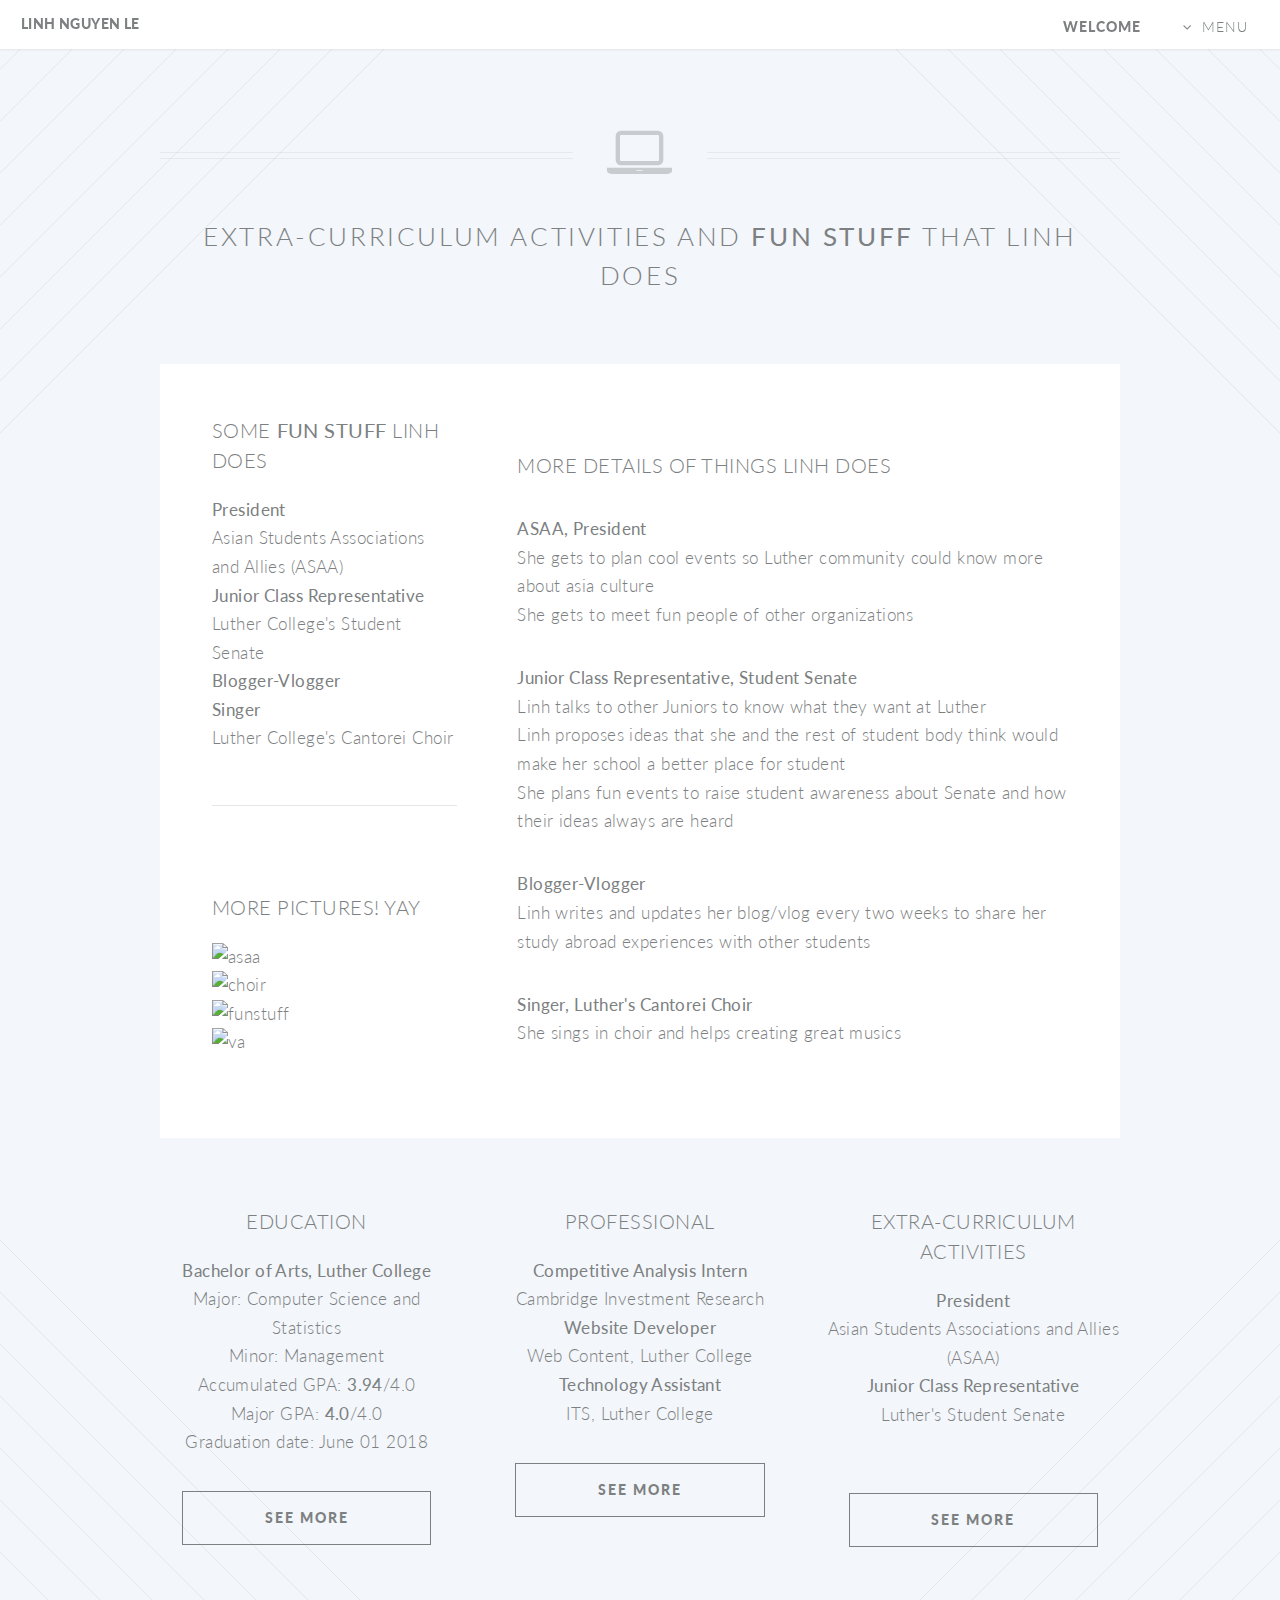
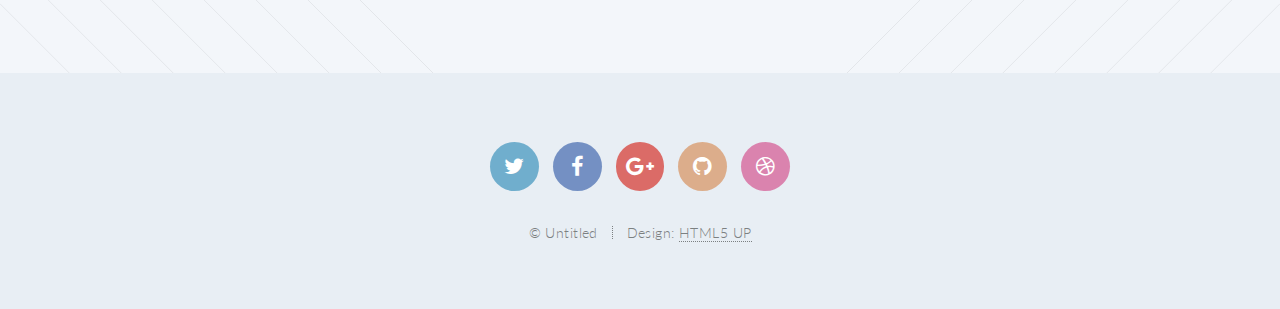
==== activities.html @ 4039fc04 "small mistakes" ====
<!DOCTYPE HTML>
<!--
	Twenty by HTML5 UP
	html5up.net | @n33co
	Free for personal and commercial use under the CCA 3.0 license (html5up.net/license)
-->
<html>
	<head>
		<title>Activities - Linh Nguyen Le</title>
		<meta charset="utf-8" />
		<meta name="viewport" content="width=device-width, initial-scale=1" />
		<!--[if lte IE 8]><script src="assets/js/ie/html5shiv.js"></script><![endif]-->
		<link rel="stylesheet" href="assets/css/main.css" />
		<link rel="stylesheet" href="assets/css/activities.css">
		<!--[if lte IE 8]><link rel="stylesheet" href="assets/css/ie8.css" /><![endif]-->
		<!--[if lte IE 9]><link rel="stylesheet" href="assets/css/ie9.css" /><![endif]-->
	</head>
	<body class="left-sidebar">
		<div id="page-wrapper">

			<!-- Header -->
				<header id="header">
					<h1 id="logo"><a href="index.html">Linh Nguyen Le</a></h1>
					<nav id="nav">
						<ul>
							<li class="current"><a href="index.html">Welcome</a></li>
							<li class="submenu">
							<a href="#">Menu</a>
							<ul>
								<li><a href="index.html">Home</a></li>
								<li><a href="education.html">Education</a></li>
								<li><a href="working.html">Professional</a></li>
								<li><a href="activities.html">Activities</a></li>
								<li><a href="contact.html">Contact</a></li>
							</ul>
							</li>
							<!-- <li><a href="#" class="button special">Sign Up</a></li> -->
						</ul>
					</nav>
				</header>

			<!-- Main -->
				<article id="main">

					<header class="special container">
						<span class="icon fa-laptop"></span>
						<h2>Extra-curriculum Activities and <strong>Fun Stuff</strong> that Linh does</h2>
					</header>

					<!-- One -->
						<section class="wrapper style4 container">

							<div class="row 150%">
								<div class="4u 12u(narrower)">

									<!-- Sidebar -->
										<div class="sidebar">
											<section>
												<header>
													<h3>Some <strong>Fun Stuff</strong> Linh does</h3>
												</header>
												<p> <strong>President</strong>
												<br>Asian Students Associations and Allies (ASAA)
												<br><strong>Junior Class Representative</strong>
												<br>Luther College's Student Senate
												<!-- <br><strong>Broad Member</strong>
												<br>Student Philanthropy Council (SPC) -->
												<br><strong>Blogger-Vlogger</strong>
												<br><strong>Singer</strong>
												<br>Luther College's Cantorei Choir
												</p>
												<!-- <footer>
													<ul class="buttons">
														<li><a href="#" class="button small">Degree's uses</a></li>
													</ul>
												</footer> -->
											</section>
											
											<section>
												<a href="#" class="image featured"><img src="images/activity-me-small.jpg" alt="" /></a>
												<header>
													<h3>More pictures! Yay</h3>
												</header>
												<script src="assets/js/javascript-pic.js"></script>
												<div class="slideshow-container">
											 	<div class="mySlides fade">
											    <img src="images/asaa.png" alt="asaa"></div>


											  	<div class="mySlides fade">
											    <img src="images/choir.png" alt="choir"></div>
											    
											  	<div class="mySlides fade">
											    <img src="images/funstuff.jpeg" alt="funstuff"></div>
											 
											  	<div class="mySlides fade">
											    <img src="images/va.png" alt="va">
											    </div>
												</div>
												<script src="assets/js/javascript-pic.js"></script>
												<br>

												<div style="text-align:center">
											  		<span class="dot" onclick="currentSlide(1)"></span> 
											  		<span class="dot" onclick="currentSlide(2)"></span> 
											  		<span class="dot" onclick="currentSlide(3)"></span> 
											  		<span class="dot" onclick="currentSlide(4)"></span> 
												</div>
												<!-- <footer>
													<ul class="buttons">
														<li><a href="#" class="button small">Learn More</a></li>
													</ul>
												</footer> -->
											</section>
										</div>

								</div>
								<div class="8u 12u(narrower) important(narrower)">

									<!-- Content -->
										<div class="content">
											<section>
												<a href="#" class="image featured"><img src="images/activity-banner.jpg" alt="" /></a>
												<header>
													<h3>More details of things Linh does</h3>
												</header>
												<p>
												<ul>
													<li><strong>ASAA, President</strong></li>
														<ul class="workingex">
															<li>She gets to plan cool events so Luther community could know more about asia culture</li>
															<li>She gets to meet fun people of other organizations</li>
														</ul>
													<li><strong>Junior Class Representative, Student Senate</strong></li>	
														<ul class="workingex">
															<li>Linh talks to other Juniors to know what they want at Luther</li>
															<li>Linh proposes ideas that she and the rest of student body think would make her school a better place for student</li>
															<li>She plans fun events to raise student awareness about Senate and how their ideas always are heard</li>
														</ul>
													<li><strong>Blogger-Vlogger</strong></li>
														<ul class="workingex">
															<li>Linh writes and updates her blog/vlog every two weeks to share her study abroad experiences with other students</li>
														</ul>
													<li><strong>Singer, Luther's Cantorei Choir</strong></li>
													<ul class="workingex">
														<li>She sings in choir and helps creating great musics</li>
													</ul>
												</ul>
												</p>
											</section>
										</div>

								</div>
							</div>
						</section>

					<!-- Two -->
						<section class="wrapper style1 container special">
							<div class="row">
								<div class="4u 12u(narrower)">

									<section>
										<header>
											<h3><a href="education.html">Education</a></h3>
										</header>
										<p><strong>Bachelor of Arts, Luther College</strong>
										<br>Major: Computer Science and Statistics 
										<br>Minor: Management
										<br>Accumulated GPA: <strong>3.94</strong>/4.0
										<br> Major GPA: <strong>4.0</strong>/4.0
										<br>Graduation date: June 01 2018
										</p>
										<ul class="buttons">
											<li><a href="education.html" class="button">See More</a></li>
										</ul>
									</section>

								</div>
								<div class="4u 12u(narrower)">

									<section>
										<header>
											<h3>Professional</h3>
										</header>
										<p><strong>Competitive Analysis Intern </strong>
										<br><em>Cambridge Investment Research</em>
										<br><strong>Website Developer</strong>
										<br>Web Content, Luther College
										<br><strong>Technology Assistant</strong>
										<br> ITS, Luther College
										<!-- <br><strong>Student Assistant</strong>
										<br>Mathematics Department, Luther College -->
										<ul class="buttons">
											<li><a href="working.html" class="button">See More</a></li>
										</ul>
										</p>
									</section>

								</div>
								<div class="4u 12u(narrower)">

									<section>
										<header>
											<h3>Extra-curriculum Activities</h3>
										</header>
										<p>
										<strong>President</strong>
										<br>Asian Students Associations and Allies (ASAA)
										<br><strong>Junior Class Representative</strong> 
										<br>Luther's Student Senate 
										<br><br>
										<!-- <br><strong>Board Member</strong>
										<br>Student Philanthrophy Council 
										<br> <strong>Member</strong>
										<br> Cantorei Choir </p> -->
										<ul class="buttons">
											<li><a href="activities.html" class="button">See More</a></li>
										</ul>
									</section>

								</div>
							</div>
						</section>

				</article>

			<!-- Footer -->
				<footer id="footer">

					<ul class="icons">
						<li><a href="#" class="icon circle fa-twitter"><span class="label">Twitter</span></a></li>
						<li><a href="#" class="icon circle fa-facebook"><span class="label">Facebook</span></a></li>
						<li><a href="#" class="icon circle fa-google-plus"><span class="label">Google+</span></a></li>
						<li><a href="#" class="icon circle fa-github"><span class="label">Github</span></a></li>
						<li><a href="#" class="icon circle fa-dribbble"><span class="label">Dribbble</span></a></li>
					</ul>

					<ul class="copyright">
						<li>&copy; Untitled</li><li>Design: <a href="http://html5up.net">HTML5 UP</a></li>
					</ul>

				</footer>

		</div>

		<!-- Scripts -->
			<script src="assets/js/jquery.min.js"></script>
			<script src="assets/js/jquery.dropotron.min.js"></script>
			<script src="assets/js/jquery.scrolly.min.js"></script>
			<script src="assets/js/jquery.scrollgress.min.js"></script>
			<script src="assets/js/skel.min.js"></script>
			<script src="assets/js/util.js"></script>
			<!--[if lte IE 8]><script src="assets/js/ie/respond.min.js"></script><![endif]-->
			<script src="assets/js/main.js"></script>

	</body>
</html>
---- assets/css/main.css ----
@import url("font-awesome.min.css");
@import url("http://fonts.googleapis.com/css?family=Lato:300,400,900");

/*
	Twenty by HTML5 UP
	html5up.net | @n33co
	Free for personal and commercial use under the CCA 3.0 license (html5up.net/license)
*/

/* Reset */

	html, body, div, span, applet, object, iframe, h1, h2, h3, h4, h5, h6, p, blockquote, pre, a, abbr, acronym, address, big, cite, code, del, dfn, em, img, ins, kbd, q, s, samp, small, strike, strong, sub, sup, tt, var, b, u, i, center, dl, dt, dd, ol, ul, li, fieldset, form, label, legend, table, caption, tbody, tfoot, thead, tr, th, td, article, aside, canvas, details, embed, figure, figcaption, footer, header, hgroup, menu, nav, output, ruby, section, summary, time, mark, audio, video {
		margin: 0;
		padding: 0;
		border: 0;
		font-size: 100%;
		font: inherit;
		vertical-align: baseline;
	}

	article, aside, details, figcaption, figure, footer, header, hgroup, menu, nav, section {
		display: block;
	}

	body {
		line-height: 1;
	}

	ol, ul {
		list-style: none;
	}

	blockquote, q {
		quotes: none;
	}

	blockquote:before, blockquote:after, q:before, q:after {
		content: '';
		content: none;
	}

	table {
		border-collapse: collapse;
		border-spacing: 0;
	}

	body {
		-webkit-text-size-adjust: none;
	}

/* Box Model */

	*, *:before, *:after {
		-moz-box-sizing: border-box;
		-webkit-box-sizing: border-box;
		box-sizing: border-box;
	}

/* Containers */

	.container {
		margin-left: auto;
		margin-right: auto;
	}

	.container.\31 25\25 {
		width: 100%;
		max-width: 1750px;
		min-width: 1400px;
	}

	.container.\37 5\25 {
		width: 1050px;
	}

	.container.\35 0\25 {
		width: 700px;
	}

	.container.\32 5\25 {
		width: 350px;
	}

	.container {
		width: 1400px;
	}

	@media screen and (max-width: 1680px) {

		.container.\31 25\25 {
			width: 100%;
			max-width: 1500px;
			min-width: 1200px;
		}

		.container.\37 5\25 {
			width: 900px;
		}

		.container.\35 0\25 {
			width: 600px;
		}

		.container.\32 5\25 {
			width: 300px;
		}

		.container {
			width: 1200px;
		}

	}

	@media screen and (max-width: 1280px) {

		.container.\31 25\25 {
			width: 100%;
			max-width: 1200px;
			min-width: 960px;
		}

		.container.\37 5\25 {
			width: 720px;
		}

		.container.\35 0\25 {
			width: 480px;
		}

		.container.\32 5\25 {
			width: 240px;
		}

		.container {
			width: 960px;
		}

	}

	@media screen and (max-width: 980px) {

		.container.\31 25\25 {
			width: 100%;
			max-width: 118.75%;
			min-width: 95%;
		}

		.container.\37 5\25 {
			width: 71.25%;
		}

		.container.\35 0\25 {
			width: 47.5%;
		}

		.container.\32 5\25 {
			width: 23.75%;
		}

		.container {
			width: 95%;
		}

	}

	@media screen and (max-width: 840px) {

		.container.\31 25\25 {
			width: 100%;
			max-width: 118.75%;
			min-width: 95%;
		}

		.container.\37 5\25 {
			width: 71.25%;
		}

		.container.\35 0\25 {
			width: 47.5%;
		}

		.container.\32 5\25 {
			width: 23.75%;
		}

		.container {
			width: 95% !important;
		}

	}

	@media screen and (max-width: 736px) {

		.container.\31 25\25 {
			width: 100%;
			max-width: 125%;
			min-width: 100%;
		}

		.container.\37 5\25 {
			width: 75%;
		}

		.container.\35 0\25 {
			width: 50%;
		}

		.container.\32 5\25 {
			width: 25%;
		}

		.container {
			width: 100% !important;
		}

	}

/* Grid */

	.row {
		border-bottom: solid 1px transparent;
		-moz-box-sizing: border-box;
		-webkit-box-sizing: border-box;
		box-sizing: border-box;
	}

	.row > * {
		float: left;
		-moz-box-sizing: border-box;
		-webkit-box-sizing: border-box;
		box-sizing: border-box;
	}

	.row:after, .row:before {
		content: '';
		display: block;
		clear: both;
		height: 0;
	}

	.row.uniform > * > :first-child {
		margin-top: 0;
	}

	.row.uniform > * > :last-child {
		margin-bottom: 0;
	}

	.row.\30 \25 > * {
		padding: 0px 0 0 0px;
	}

	.row.\30 \25 {
		margin: 0px 0 -1px 0px;
	}

	.row.uniform.\30 \25 > * {
		padding: 0px 0 0 0px;
	}

	.row.uniform.\30 \25 {
		margin: 0px 0 -1px 0px;
	}

	.row > * {
		padding: 50px 0 0 50px;
	}

	.row {
		margin: -50px 0 -1px -50px;
	}

	.row.uniform > * {
		padding: 50px 0 0 50px;
	}

	.row.uniform {
		margin: -50px 0 -1px -50px;
	}

	.row.\32 00\25 > * {
		padding: 100px 0 0 100px;
	}

	.row.\32 00\25 {
		margin: -100px 0 -1px -100px;
	}

	.row.uniform.\32 00\25 > * {
		padding: 100px 0 0 100px;
	}

	.row.uniform.\32 00\25 {
		margin: -100px 0 -1px -100px;
	}

	.row.\31 50\25 > * {
		padding: 75px 0 0 75px;
	}

	.row.\31 50\25 {
		margin: -75px 0 -1px -75px;
	}

	.row.uniform.\31 50\25 > * {
		padding: 75px 0 0 75px;
	}

	.row.uniform.\31 50\25 {
		margin: -75px 0 -1px -75px;
	}

	.row.\35 0\25 > * {
		padding: 25px 0 0 25px;
	}

	.row.\35 0\25 {
		margin: -25px 0 -1px -25px;
	}

	.row.uniform.\35 0\25 > * {
		padding: 25px 0 0 25px;
	}

	.row.uniform.\35 0\25 {
		margin: -25px 0 -1px -25px;
	}

	.row.\32 5\25 > * {
		padding: 12.5px 0 0 12.5px;
	}

	.row.\32 5\25 {
		margin: -12.5px 0 -1px -12.5px;
	}

	.row.uniform.\32 5\25 > * {
		padding: 12.5px 0 0 12.5px;
	}

	.row.uniform.\32 5\25 {
		margin: -12.5px 0 -1px -12.5px;
	}

	.\31 2u, .\31 2u\24 {
		width: 100%;
		clear: none;
		margin-left: 0;
	}

	.\31 1u, .\31 1u\24 {
		width: 91.6666666667%;
		clear: none;
		margin-left: 0;
	}

	.\31 0u, .\31 0u\24 {
		width: 83.3333333333%;
		clear: none;
		margin-left: 0;
	}

	.\39 u, .\39 u\24 {
		width: 75%;
		clear: none;
		margin-left: 0;
	}

	.\38 u, .\38 u\24 {
		width: 66.6666666667%;
		clear: none;
		margin-left: 0;
	}

	.\37 u, .\37 u\24 {
		width: 58.3333333333%;
		clear: none;
		margin-left: 0;
	}

	.\36 u, .\36 u\24 {
		width: 50%;
		clear: none;
		margin-left: 0;
	}

	.\35 u, .\35 u\24 {
		width: 41.6666666667%;
		clear: none;
		margin-left: 0;
	}

	.\34 u, .\34 u\24 {
		width: 33.3333333333%;
		clear: none;
		margin-left: 0;
	}

	.\33 u, .\33 u\24 {
		width: 25%;
		clear: none;
		margin-left: 0;
	}

	.\32 u, .\32 u\24 {
		width: 16.6666666667%;
		clear: none;
		margin-left: 0;
	}

	.\31 u, .\31 u\24 {
		width: 8.3333333333%;
		clear: none;
		margin-left: 0;
	}

	.\31 2u\24 + *,
	.\31 1u\24 + *,
	.\31 0u\24 + *,
	.\39 u\24 + *,
	.\38 u\24 + *,
	.\37 u\24 + *,
	.\36 u\24 + *,
	.\35 u\24 + *,
	.\34 u\24 + *,
	.\33 u\24 + *,
	.\32 u\24 + *,
	.\31 u\24 + * {
		clear: left;
	}

	.\-11u {
		margin-left: 91.66667%;
	}

	.\-10u {
		margin-left: 83.33333%;
	}

	.\-9u {
		margin-left: 75%;
	}

	.\-8u {
		margin-left: 66.66667%;
	}

	.\-7u {
		margin-left: 58.33333%;
	}

	.\-6u {
		margin-left: 50%;
	}

	.\-5u {
		margin-left: 41.66667%;
	}

	.\-4u {
		margin-left: 33.33333%;
	}

	.\-3u {
		margin-left: 25%;
	}

	.\-2u {
		margin-left: 16.66667%;
	}

	.\-1u {
		margin-left: 8.33333%;
	}

	@media screen and (max-width: 1680px) {

		.row > * {
			padding: 40px 0 0 40px;
		}

		.row {
			margin: -40px 0 -1px -40px;
		}

		.row.uniform > * {
			padding: 40px 0 0 40px;
		}

		.row.uniform {
			margin: -40px 0 -1px -40px;
		}

		.row.\32 00\25 > * {
			padding: 80px 0 0 80px;
		}

		.row.\32 00\25 {
			margin: -80px 0 -1px -80px;
		}

		.row.uniform.\32 00\25 > * {
			padding: 80px 0 0 80px;
		}

		.row.uniform.\32 00\25 {
			margin: -80px 0 -1px -80px;
		}

		.row.\31 50\25 > * {
			padding: 60px 0 0 60px;
		}

		.row.\31 50\25 {
			margin: -60px 0 -1px -60px;
		}

		.row.uniform.\31 50\25 > * {
			padding: 60px 0 0 60px;
		}

		.row.uniform.\31 50\25 {
			margin: -60px 0 -1px -60px;
		}

		.row.\35 0\25 > * {
			padding: 20px 0 0 20px;
		}

		.row.\35 0\25 {
			margin: -20px 0 -1px -20px;
		}

		.row.uniform.\35 0\25 > * {
			padding: 20px 0 0 20px;
		}

		.row.uniform.\35 0\25 {
			margin: -20px 0 -1px -20px;
		}

		.row.\32 5\25 > * {
			padding: 10px 0 0 10px;
		}

		.row.\32 5\25 {
			margin: -10px 0 -1px -10px;
		}

		.row.uniform.\32 5\25 > * {
			padding: 10px 0 0 10px;
		}

		.row.uniform.\32 5\25 {
			margin: -10px 0 -1px -10px;
		}

		.\31 2u\28wide\29, .\31 2u\24\28wide\29 {
			width: 100%;
			clear: none;
			margin-left: 0;
		}

		.\31 1u\28wide\29, .\31 1u\24\28wide\29 {
			width: 91.6666666667%;
			clear: none;
			margin-left: 0;
		}

		.\31 0u\28wide\29, .\31 0u\24\28wide\29 {
			width: 83.3333333333%;
			clear: none;
			margin-left: 0;
		}

		.\39 u\28wide\29, .\39 u\24\28wide\29 {
			width: 75%;
			clear: none;
			margin-left: 0;
		}

		.\38 u\28wide\29, .\38 u\24\28wide\29 {
			width: 66.6666666667%;
			clear: none;
			margin-left: 0;
		}

		.\37 u\28wide\29, .\37 u\24\28wide\29 {
			width: 58.3333333333%;
			clear: none;
			margin-left: 0;
		}

		.\36 u\28wide\29, .\36 u\24\28wide\29 {
			width: 50%;
			clear: none;
			margin-left: 0;
		}

		.\35 u\28wide\29, .\35 u\24\28wide\29 {
			width: 41.6666666667%;
			clear: none;
			margin-left: 0;
		}

		.\34 u\28wide\29, .\34 u\24\28wide\29 {
			width: 33.3333333333%;
			clear: none;
			margin-left: 0;
		}

		.\33 u\28wide\29, .\33 u\24\28wide\29 {
			width: 25%;
			clear: none;
			margin-left: 0;
		}

		.\32 u\28wide\29, .\32 u\24\28wide\29 {
			width: 16.6666666667%;
			clear: none;
			margin-left: 0;
		}

		.\31 u\28wide\29, .\31 u\24\28wide\29 {
			width: 8.3333333333%;
			clear: none;
			margin-left: 0;
		}

		.\31 2u\24\28wide\29 + *,
		.\31 1u\24\28wide\29 + *,
		.\31 0u\24\28wide\29 + *,
		.\39 u\24\28wide\29 + *,
		.\38 u\24\28wide\29 + *,
		.\37 u\24\28wide\29 + *,
		.\36 u\24\28wide\29 + *,
		.\35 u\24\28wide\29 + *,
		.\34 u\24\28wide\29 + *,
		.\33 u\24\28wide\29 + *,
		.\32 u\24\28wide\29 + *,
		.\31 u\24\28wide\29 + * {
			clear: left;
		}

		.\-11u\28wide\29 {
			margin-left: 91.66667%;
		}

		.\-10u\28wide\29 {
			margin-left: 83.33333%;
		}

		.\-9u\28wide\29 {
			margin-left: 75%;
		}

		.\-8u\28wide\29 {
			margin-left: 66.66667%;
		}

		.\-7u\28wide\29 {
			margin-left: 58.33333%;
		}

		.\-6u\28wide\29 {
			margin-left: 50%;
		}

		.\-5u\28wide\29 {
			margin-left: 41.66667%;
		}

		.\-4u\28wide\29 {
			margin-left: 33.33333%;
		}

		.\-3u\28wide\29 {
			margin-left: 25%;
		}

		.\-2u\28wide\29 {
			margin-left: 16.66667%;
		}

		.\-1u\28wide\29 {
			margin-left: 8.33333%;
		}

	}

	@media screen and (max-width: 1280px) {

		.row > * {
			padding: 40px 0 0 40px;
		}

		.row {
			margin: -40px 0 -1px -40px;
		}

		.row.uniform > * {
			padding: 40px 0 0 40px;
		}

		.row.uniform {
			margin: -40px 0 -1px -40px;
		}

		.row.\32 00\25 > * {
			padding: 80px 0 0 80px;
		}

		.row.\32 00\25 {
			margin: -80px 0 -1px -80px;
		}

		.row.uniform.\32 00\25 > * {
			padding: 80px 0 0 80px;
		}

		.row.uniform.\32 00\25 {
			margin: -80px 0 -1px -80px;
		}

		.row.\31 50\25 > * {
			padding: 60px 0 0 60px;
		}

		.row.\31 50\25 {
			margin: -60px 0 -1px -60px;
		}

		.row.uniform.\31 50\25 > * {
			padding: 60px 0 0 60px;
		}

		.row.uniform.\31 50\25 {
			margin: -60px 0 -1px -60px;
		}

		.row.\35 0\25 > * {
			padding: 20px 0 0 20px;
		}

		.row.\35 0\25 {
			margin: -20px 0 -1px -20px;
		}

		.row.uniform.\35 0\25 > * {
			padding: 20px 0 0 20px;
		}

		.row.uniform.\35 0\25 {
			margin: -20px 0 -1px -20px;
		}

		.row.\32 5\25 > * {
			padding: 10px 0 0 10px;
		}

		.row.\32 5\25 {
			margin: -10px 0 -1px -10px;
		}

		.row.uniform.\32 5\25 > * {
			padding: 10px 0 0 10px;
		}

		.row.uniform.\32 5\25 {
			margin: -10px 0 -1px -10px;
		}

		.\31 2u\28normal\29, .\31 2u\24\28normal\29 {
			width: 100%;
			clear: none;
			margin-left: 0;
		}

		.\31 1u\28normal\29, .\31 1u\24\28normal\29 {
			width: 91.6666666667%;
			clear: none;
			margin-left: 0;
		}

		.\31 0u\28normal\29, .\31 0u\24\28normal\29 {
			width: 83.3333333333%;
			clear: none;
			margin-left: 0;
		}

		.\39 u\28normal\29, .\39 u\24\28normal\29 {
			width: 75%;
			clear: none;
			margin-left: 0;
		}

		.\38 u\28normal\29, .\38 u\24\28normal\29 {
			width: 66.6666666667%;
			clear: none;
			margin-left: 0;
		}

		.\37 u\28normal\29, .\37 u\24\28normal\29 {
			width: 58.3333333333%;
			clear: none;
			margin-left: 0;
		}

		.\36 u\28normal\29, .\36 u\24\28normal\29 {
			width: 50%;
			clear: none;
			margin-left: 0;
		}

		.\35 u\28normal\29, .\35 u\24\28normal\29 {
			width: 41.6666666667%;
			clear: none;
			margin-left: 0;
		}

		.\34 u\28normal\29, .\34 u\24\28normal\29 {
			width: 33.3333333333%;
			clear: none;
			margin-left: 0;
		}

		.\33 u\28normal\29, .\33 u\24\28normal\29 {
			width: 25%;
			clear: none;
			margin-left: 0;
		}

		.\32 u\28normal\29, .\32 u\24\28normal\29 {
			width: 16.6666666667%;
			clear: none;
			margin-left: 0;
		}

		.\31 u\28normal\29, .\31 u\24\28normal\29 {
			width: 8.3333333333%;
			clear: none;
			margin-left: 0;
		}

		.\31 2u\24\28normal\29 + *,
		.\31 1u\24\28normal\29 + *,
		.\31 0u\24\28normal\29 + *,
		.\39 u\24\28normal\29 + *,
		.\38 u\24\28normal\29 + *,
		.\37 u\24\28normal\29 + *,
		.\36 u\24\28normal\29 + *,
		.\35 u\24\28normal\29 + *,
		.\34 u\24\28normal\29 + *,
		.\33 u\24\28normal\29 + *,
		.\32 u\24\28normal\29 + *,
		.\31 u\24\28normal\29 + * {
			clear: left;
		}

		.\-11u\28normal\29 {
			margin-left: 91.66667%;
		}

		.\-10u\28normal\29 {
			margin-left: 83.33333%;
		}

		.\-9u\28normal\29 {
			margin-left: 75%;
		}

		.\-8u\28normal\29 {
			margin-left: 66.66667%;
		}

		.\-7u\28normal\29 {
			margin-left: 58.33333%;
		}

		.\-6u\28normal\29 {
			margin-left: 50%;
		}

		.\-5u\28normal\29 {
			margin-left: 41.66667%;
		}

		.\-4u\28normal\29 {
			margin-left: 33.33333%;
		}

		.\-3u\28normal\29 {
			margin-left: 25%;
		}

		.\-2u\28normal\29 {
			margin-left: 16.66667%;
		}

		.\-1u\28normal\29 {
			margin-left: 8.33333%;
		}

	}

	@media screen and (max-width: 980px) {

		.row > * {
			padding: 30px 0 0 30px;
		}

		.row {
			margin: -30px 0 -1px -30px;
		}

		.row.uniform > * {
			padding: 30px 0 0 30px;
		}

		.row.uniform {
			margin: -30px 0 -1px -30px;
		}

		.row.\32 00\25 > * {
			padding: 60px 0 0 60px;
		}

		.row.\32 00\25 {
			margin: -60px 0 -1px -60px;
		}

		.row.uniform.\32 00\25 > * {
			padding: 60px 0 0 60px;
		}

		.row.uniform.\32 00\25 {
			margin: -60px 0 -1px -60px;
		}

		.row.\31 50\25 > * {
			padding: 45px 0 0 45px;
		}

		.row.\31 50\25 {
			margin: -45px 0 -1px -45px;
		}

		.row.uniform.\31 50\25 > * {
			padding: 45px 0 0 45px;
		}

		.row.uniform.\31 50\25 {
			margin: -45px 0 -1px -45px;
		}

		.row.\35 0\25 > * {
			padding: 15px 0 0 15px;
		}

		.row.\35 0\25 {
			margin: -15px 0 -1px -15px;
		}

		.row.uniform.\35 0\25 > * {
			padding: 15px 0 0 15px;
		}

		.row.uniform.\35 0\25 {
			margin: -15px 0 -1px -15px;
		}

		.row.\32 5\25 > * {
			padding: 7.5px 0 0 7.5px;
		}

		.row.\32 5\25 {
			margin: -7.5px 0 -1px -7.5px;
		}

		.row.uniform.\32 5\25 > * {
			padding: 7.5px 0 0 7.5px;
		}

		.row.uniform.\32 5\25 {
			margin: -7.5px 0 -1px -7.5px;
		}

		.\31 2u\28narrow\29, .\31 2u\24\28narrow\29 {
			width: 100%;
			clear: none;
			margin-left: 0;
		}

		.\31 1u\28narrow\29, .\31 1u\24\28narrow\29 {
			width: 91.6666666667%;
			clear: none;
			margin-left: 0;
		}

		.\31 0u\28narrow\29, .\31 0u\24\28narrow\29 {
			width: 83.3333333333%;
			clear: none;
			margin-left: 0;
		}

		.\39 u\28narrow\29, .\39 u\24\28narrow\29 {
			width: 75%;
			clear: none;
			margin-left: 0;
		}

		.\38 u\28narrow\29, .\38 u\24\28narrow\29 {
			width: 66.6666666667%;
			clear: none;
			margin-left: 0;
		}

		.\37 u\28narrow\29, .\37 u\24\28narrow\29 {
			width: 58.3333333333%;
			clear: none;
			margin-left: 0;
		}

		.\36 u\28narrow\29, .\36 u\24\28narrow\29 {
			width: 50%;
			clear: none;
			margin-left: 0;
		}

		.\35 u\28narrow\29, .\35 u\24\28narrow\29 {
			width: 41.6666666667%;
			clear: none;
			margin-left: 0;
		}

		.\34 u\28narrow\29, .\34 u\24\28narrow\29 {
			width: 33.3333333333%;
			clear: none;
			margin-left: 0;
		}

		.\33 u\28narrow\29, .\33 u\24\28narrow\29 {
			width: 25%;
			clear: none;
			margin-left: 0;
		}

		.\32 u\28narrow\29, .\32 u\24\28narrow\29 {
			width: 16.6666666667%;
			clear: none;
			margin-left: 0;
		}

		.\31 u\28narrow\29, .\31 u\24\28narrow\29 {
			width: 8.3333333333%;
			clear: none;
			margin-left: 0;
		}

		.\31 2u\24\28narrow\29 + *,
		.\31 1u\24\28narrow\29 + *,
		.\31 0u\24\28narrow\29 + *,
		.\39 u\24\28narrow\29 + *,
		.\38 u\24\28narrow\29 + *,
		.\37 u\24\28narrow\29 + *,
		.\36 u\24\28narrow\29 + *,
		.\35 u\24\28narrow\29 + *,
		.\34 u\24\28narrow\29 + *,
		.\33 u\24\28narrow\29 + *,
		.\32 u\24\28narrow\29 + *,
		.\31 u\24\28narrow\29 + * {
			clear: left;
		}

		.\-11u\28narrow\29 {
			margin-left: 91.66667%;
		}

		.\-10u\28narrow\29 {
			margin-left: 83.33333%;
		}

		.\-9u\28narrow\29 {
			margin-left: 75%;
		}

		.\-8u\28narrow\29 {
			margin-left: 66.66667%;
		}

		.\-7u\28narrow\29 {
			margin-left: 58.33333%;
		}

		.\-6u\28narrow\29 {
			margin-left: 50%;
		}

		.\-5u\28narrow\29 {
			margin-left: 41.66667%;
		}

		.\-4u\28narrow\29 {
			margin-left: 33.33333%;
		}

		.\-3u\28narrow\29 {
			margin-left: 25%;
		}

		.\-2u\28narrow\29 {
			margin-left: 16.66667%;
		}

		.\-1u\28narrow\29 {
			margin-left: 8.33333%;
		}

	}

	@media screen and (max-width: 840px) {

		.row > * {
			padding: 30px 0 0 30px;
		}

		.row {
			margin: -30px 0 -1px -30px;
		}

		.row.uniform > * {
			padding: 30px 0 0 30px;
		}

		.row.uniform {
			margin: -30px 0 -1px -30px;
		}

		.row.\32 00\25 > * {
			padding: 60px 0 0 60px;
		}

		.row.\32 00\25 {
			margin: -60px 0 -1px -60px;
		}

		.row.uniform.\32 00\25 > * {
			padding: 60px 0 0 60px;
		}

		.row.uniform.\32 00\25 {
			margin: -60px 0 -1px -60px;
		}

		.row.\31 50\25 > * {
			padding: 45px 0 0 45px;
		}

		.row.\31 50\25 {
			margin: -45px 0 -1px -45px;
		}

		.row.uniform.\31 50\25 > * {
			padding: 45px 0 0 45px;
		}

		.row.uniform.\31 50\25 {
			margin: -45px 0 -1px -45px;
		}

		.row.\35 0\25 > * {
			padding: 15px 0 0 15px;
		}

		.row.\35 0\25 {
			margin: -15px 0 -1px -15px;
		}

		.row.uniform.\35 0\25 > * {
			padding: 15px 0 0 15px;
		}

		.row.uniform.\35 0\25 {
			margin: -15px 0 -1px -15px;
		}

		.row.\32 5\25 > * {
			padding: 7.5px 0 0 7.5px;
		}

		.row.\32 5\25 {
			margin: -7.5px 0 -1px -7.5px;
		}

		.row.uniform.\32 5\25 > * {
			padding: 7.5px 0 0 7.5px;
		}

		.row.uniform.\32 5\25 {
			margin: -7.5px 0 -1px -7.5px;
		}

		.\31 2u\28narrower\29, .\31 2u\24\28narrower\29 {
			width: 100%;
			clear: none;
			margin-left: 0;
		}

		.\31 1u\28narrower\29, .\31 1u\24\28narrower\29 {
			width: 91.6666666667%;
			clear: none;
			margin-left: 0;
		}

		.\31 0u\28narrower\29, .\31 0u\24\28narrower\29 {
			width: 83.3333333333%;
			clear: none;
			margin-left: 0;
		}

		.\39 u\28narrower\29, .\39 u\24\28narrower\29 {
			width: 75%;
			clear: none;
			margin-left: 0;
		}

		.\38 u\28narrower\29, .\38 u\24\28narrower\29 {
			width: 66.6666666667%;
			clear: none;
			margin-left: 0;
		}

		.\37 u\28narrower\29, .\37 u\24\28narrower\29 {
			width: 58.3333333333%;
			clear: none;
			margin-left: 0;
		}

		.\36 u\28narrower\29, .\36 u\24\28narrower\29 {
			width: 50%;
			clear: none;
			margin-left: 0;
		}

		.\35 u\28narrower\29, .\35 u\24\28narrower\29 {
			width: 41.6666666667%;
			clear: none;
			margin-left: 0;
		}

		.\34 u\28narrower\29, .\34 u\24\28narrower\29 {
			width: 33.3333333333%;
			clear: none;
			margin-left: 0;
		}

		.\33 u\28narrower\29, .\33 u\24\28narrower\29 {
			width: 25%;
			clear: none;
			margin-left: 0;
		}

		.\32 u\28narrower\29, .\32 u\24\28narrower\29 {
			width: 16.6666666667%;
			clear: none;
			margin-left: 0;
		}

		.\31 u\28narrower\29, .\31 u\24\28narrower\29 {
			width: 8.3333333333%;
			clear: none;
			margin-left: 0;
		}

		.\31 2u\24\28narrower\29 + *,
		.\31 1u\24\28narrower\29 + *,
		.\31 0u\24\28narrower\29 + *,
		.\39 u\24\28narrower\29 + *,
		.\38 u\24\28narrower\29 + *,
		.\37 u\24\28narrower\29 + *,
		.\36 u\24\28narrower\29 + *,
		.\35 u\24\28narrower\29 + *,
		.\34 u\24\28narrower\29 + *,
		.\33 u\24\28narrower\29 + *,
		.\32 u\24\28narrower\29 + *,
		.\31 u\24\28narrower\29 + * {
			clear: left;
		}

		.\-11u\28narrower\29 {
			margin-left: 91.66667%;
		}

		.\-10u\28narrower\29 {
			margin-left: 83.33333%;
		}

		.\-9u\28narrower\29 {
			margin-left: 75%;
		}

		.\-8u\28narrower\29 {
			margin-left: 66.66667%;
		}

		.\-7u\28narrower\29 {
			margin-left: 58.33333%;
		}

		.\-6u\28narrower\29 {
			margin-left: 50%;
		}

		.\-5u\28narrower\29 {
			margin-left: 41.66667%;
		}

		.\-4u\28narrower\29 {
			margin-left: 33.33333%;
		}

		.\-3u\28narrower\29 {
			margin-left: 25%;
		}

		.\-2u\28narrower\29 {
			margin-left: 16.66667%;
		}

		.\-1u\28narrower\29 {
			margin-left: 8.33333%;
		}

	}

	@media screen and (max-width: 736px) {

		.row > * {
			padding: 30px 0 0 30px;
		}

		.row {
			margin: -30px 0 -1px -30px;
		}

		.row.uniform > * {
			padding: 30px 0 0 30px;
		}

		.row.uniform {
			margin: -30px 0 -1px -30px;
		}

		.row.\32 00\25 > * {
			padding: 60px 0 0 60px;
		}

		.row.\32 00\25 {
			margin: -60px 0 -1px -60px;
		}

		.row.uniform.\32 00\25 > * {
			padding: 60px 0 0 60px;
		}

		.row.uniform.\32 00\25 {
			margin: -60px 0 -1px -60px;
		}

		.row.\31 50\25 > * {
			padding: 45px 0 0 45px;
		}

		.row.\31 50\25 {
			margin: -45px 0 -1px -45px;
		}

		.row.uniform.\31 50\25 > * {
			padding: 45px 0 0 45px;
		}

		.row.uniform.\31 50\25 {
			margin: -45px 0 -1px -45px;
		}

		.row.\35 0\25 > * {
			padding: 15px 0 0 15px;
		}

		.row.\35 0\25 {
			margin: -15px 0 -1px -15px;
		}

		.row.uniform.\35 0\25 > * {
			padding: 15px 0 0 15px;
		}

		.row.uniform.\35 0\25 {
			margin: -15px 0 -1px -15px;
		}

		.row.\32 5\25 > * {
			padding: 7.5px 0 0 7.5px;
		}

		.row.\32 5\25 {
			margin: -7.5px 0 -1px -7.5px;
		}

		.row.uniform.\32 5\25 > * {
			padding: 7.5px 0 0 7.5px;
		}

		.row.uniform.\32 5\25 {
			margin: -7.5px 0 -1px -7.5px;
		}

		.\31 2u\28mobile\29, .\31 2u\24\28mobile\29 {
			width: 100%;
			clear: none;
			margin-left: 0;
		}

		.\31 1u\28mobile\29, .\31 1u\24\28mobile\29 {
			width: 91.6666666667%;
			clear: none;
			margin-left: 0;
		}

		.\31 0u\28mobile\29, .\31 0u\24\28mobile\29 {
			width: 83.3333333333%;
			clear: none;
			margin-left: 0;
		}

		.\39 u\28mobile\29, .\39 u\24\28mobile\29 {
			width: 75%;
			clear: none;
			margin-left: 0;
		}

		.\38 u\28mobile\29, .\38 u\24\28mobile\29 {
			width: 66.6666666667%;
			clear: none;
			margin-left: 0;
		}

		.\37 u\28mobile\29, .\37 u\24\28mobile\29 {
			width: 58.3333333333%;
			clear: none;
			margin-left: 0;
		}

		.\36 u\28mobile\29, .\36 u\24\28mobile\29 {
			width: 50%;
			clear: none;
			margin-left: 0;
		}

		.\35 u\28mobile\29, .\35 u\24\28mobile\29 {
			width: 41.6666666667%;
			clear: none;
			margin-left: 0;
		}

		.\34 u\28mobile\29, .\34 u\24\28mobile\29 {
			width: 33.3333333333%;
			clear: none;
			margin-left: 0;
		}

		.\33 u\28mobile\29, .\33 u\24\28mobile\29 {
			width: 25%;
			clear: none;
			margin-left: 0;
		}

		.\32 u\28mobile\29, .\32 u\24\28mobile\29 {
			width: 16.6666666667%;
			clear: none;
			margin-left: 0;
		}

		.\31 u\28mobile\29, .\31 u\24\28mobile\29 {
			width: 8.3333333333%;
			clear: none;
			margin-left: 0;
		}

		.\31 2u\24\28mobile\29 + *,
		.\31 1u\24\28mobile\29 + *,
		.\31 0u\24\28mobile\29 + *,
		.\39 u\24\28mobile\29 + *,
		.\38 u\24\28mobile\29 + *,
		.\37 u\24\28mobile\29 + *,
		.\36 u\24\28mobile\29 + *,
		.\35 u\24\28mobile\29 + *,
		.\34 u\24\28mobile\29 + *,
		.\33 u\24\28mobile\29 + *,
		.\32 u\24\28mobile\29 + *,
		.\31 u\24\28mobile\29 + * {
			clear: left;
		}

		.\-11u\28mobile\29 {
			margin-left: 91.66667%;
		}

		.\-10u\28mobile\29 {
			margin-left: 83.33333%;
		}

		.\-9u\28mobile\29 {
			margin-left: 75%;
		}

		.\-8u\28mobile\29 {
			margin-left: 66.66667%;
		}

		.\-7u\28mobile\29 {
			margin-left: 58.33333%;
		}

		.\-6u\28mobile\29 {
			margin-left: 50%;
		}

		.\-5u\28mobile\29 {
			margin-left: 41.66667%;
		}

		.\-4u\28mobile\29 {
			margin-left: 33.33333%;
		}

		.\-3u\28mobile\29 {
			margin-left: 25%;
		}

		.\-2u\28mobile\29 {
			margin-left: 16.66667%;
		}

		.\-1u\28mobile\29 {
			margin-left: 8.33333%;
		}

	}

/* Basic */

	body {
		background: #f3f6fa;
	}

		body.is-loading *, body.is-loading *:before, body.is-loading *:after {
			-moz-animation: none !important;
			-webkit-animation: none !important;
			-ms-animation: none !important;
			animation: none !important;
			-moz-transition: none !important;
			-webkit-transition: none !important;
			-ms-transition: none !important;
			transition: none !important;
		}

	body, input, select, textarea {
		color: #7c8081;
		font-family: 'Lato', sans-serif;
		font-size: 15pt;
		font-weight: 300;
		letter-spacing: 0.025em;
		line-height: 1.75em;
	}

	a {
		-moz-transition: color 0.2s ease-in-out, border-color 0.2s ease-in-out, background-color 0.2s ease-in-out;
		-webkit-transition: color 0.2s ease-in-out, border-color 0.2s ease-in-out, background-color 0.2s ease-in-out;
		-ms-transition: color 0.2s ease-in-out, border-color 0.2s ease-in-out, background-color 0.2s ease-in-out;
		transition: color 0.2s ease-in-out, border-color 0.2s ease-in-out, background-color 0.2s ease-in-out;
		color: #3fb1a3;
		text-decoration: none;
		border-bottom: dotted 1px;
	}

		a:hover {
			border-bottom-color: transparent;
		}

	strong, b {
		font-weight: 400;
	}

	p, ul, ol, dl, table, blockquote {
		margin: 0 0 2em 0;
	}

	h1, h2, h3, h4, h5, h6 {
		color: inherit;
		font-weight: 300;
		line-height: 1.75em;
		margin-bottom: 1em;
		text-transform: uppercase;
	}

		h1 a, h2 a, h3 a, h4 a, h5 a, h6 a {
			color: inherit;
			text-decoration: none;
			border: 0;
		}

	h2 {
		font-size: 1.5em;
		letter-spacing: 0.1em;
	}

	h3 {
		font-size: 1.15em;
		letter-spacing: 0.025em;
	}

	sub {
		font-size: 0.8em;
		position: relative;
		top: 0.5em;
	}

	sup {
		font-size: 0.8em;
		position: relative;
		top: -0.5em;
	}

	hr {
		border-top: solid 1px rgba(124, 128, 129, 0.2);
		border: 0;
		margin-bottom: 1.5em;
	}

	blockquote {
		border-left: solid 0.5em rgba(124, 128, 129, 0.2);
		font-style: italic;
		padding: 1em 0 1em 2em;
	}

/* Section/Article */

	section.special, article.special {
		text-align: center;
	}

	header.major {
		padding-bottom: 2em;
	}

	header.special {
		margin-bottom: 5em;
		padding-top: 7em;
		position: relative;
		text-align: center;
	}

		header.special:before, header.special:after {
			border-bottom: solid 1.5px;
			border-top: solid 1.5px;
			content: '';
			height: 7px;
			opacity: 0.1;
			position: absolute;
			top: 1.75em;
			width: 43%;
		}

		header.special:before {
			left: 0;
		}

		header.special:after {
			right: 0;
		}

		header.special h2 {
			margin-bottom: 0;
		}

		header.special h2 + p {
			margin-bottom: 0;
			padding-top: 1.5em;
		}

		header.special .icon {
			cursor: default;
			height: 7em;
			left: 0;
			position: absolute;
			text-align: center;
			top: 1em;
			width: 100%;
		}

			header.special .icon:before {
				font-size: 3.5em;
				opacity: 0.35;
			}

	footer > :last-child {
		margin-bottom: 0;
	}

	footer.major {
		padding-top: 3em;
	}

/* Form */

	input[type="text"],
	input[type="password"],
	input[type="email"],
	textarea {
		-moz-transition: background-color 0.2s ease-in-out, border-color 0.2s ease-in-out;
		-webkit-transition: background-color 0.2s ease-in-out, border-color 0.2s ease-in-out;
		-ms-transition: background-color 0.2s ease-in-out, border-color 0.2s ease-in-out;
		transition: background-color 0.2s ease-in-out, border-color 0.2s ease-in-out;
		-moz-appearance: none;
		-webkit-appearance: none;
		-ms-appearance: none;
		appearance: none;
		background: none;
		border: solid 1px rgba(124, 128, 129, 0.2);
		color: inherit;
		display: block;
		padding: 0.75em;
		text-decoration: none;
		width: 100%;
		outline: 0;
	}

		input[type="text"]:focus,
		input[type="password"]:focus,
		input[type="email"]:focus,
		textarea:focus {
			border-color: #83d3c9;
		}

	input[type="text"],
	input[type="password"],
	input[type="email"] {
		line-height: 1em;
	}

	::-webkit-input-placeholder {
		color: inherit;
		opacity: 0.5;
		position: relative;
		top: 3px;
	}

	:-moz-placeholder {
		color: inherit;
		opacity: 0.5;
	}

	::-moz-placeholder {
		color: inherit;
		opacity: 0.5;
	}

	:-ms-input-placeholder {
		color: inherit;
		opacity: 0.5;
	}

	.formerize-placeholder {
		color: rgba(124, 128, 129, 0.5) !important;
	}

/* Image */

	.image {
		border: 0;
		position: relative;
	}

		.image:before {
			background: url("images/overlay.png");
			content: '';
			height: 100%;
			left: 0;
			position: absolute;
			top: 0;
			width: 100%;
		}

		.image.fit {
			display: block;
		}

			.image.fit img {
				display: block;
				width: 100%;
			}

		.image.featured {
			display: block;
			margin: 0 0 2em 0;
		}

			.image.featured img {
				display: block;
				width: 100%;
			}

/* Icon */

	.icon {
		text-decoration: none;
		position: relative;
	}

		.icon:before {
			-moz-osx-font-smoothing: grayscale;
			-webkit-font-smoothing: antialiased;
			font-family: FontAwesome;
			font-style: normal;
			font-weight: normal;
			text-transform: none !important;
		}

		.icon.circle {
			-moz-transition: all 0.2s ease-in-out;
			-webkit-transition: all 0.2s ease-in-out;
			-ms-transition: all 0.2s ease-in-out;
			transition: all 0.2s ease-in-out;
			border: 0;
			border-radius: 100%;
			display: inline-block;
			font-size: 1.25em;
			height: 2.25em;
			left: 0;
			line-height: 2.25em;
			text-align: center;
			text-decoration: none;
			top: 0;
			width: 2.25em;
		}

			.icon.circle:hover {
				top: -0.2em;
			}

			.icon.circle.fa-twitter {
				background: #70aecd;
				color: #fff;
			}

				.icon.circle.fa-twitter:hover {
					background: #7fb7d2;
				}

			.icon.circle.fa-facebook {
				background: #7490c3;
				color: #fff;
			}

				.icon.circle.fa-facebook:hover {
					background: #829bc9;
				}

			.icon.circle.fa-google-plus {
				background: #db6b67;
				color: #fff;
			}

				.icon.circle.fa-google-plus:hover {
					background: #df7b77;
				}

			.icon.circle.fa-github {
				background: #dcad8b;
				color: #fff;
			}

				.icon.circle.fa-github:hover {
					background: #e1b89b;
				}

			.icon.circle.fa-dribbble {
				background: #da83ae;
				color: #fff;
			}

				.icon.circle.fa-dribbble:hover {
					background: #df93b8;
				}

		.icon.featured {
			cursor: default;
			display: block;
			margin: 0 0 1.5em 0;
			opacity: 0.35;
			text-align: center;
		}

			.icon.featured:before {
				font-size: 5em;
				line-height: 1em;
			}

		.icon > .label {
			display: none;
		}

/* List */

	ol.default {
		list-style: decimal;
		padding-left: 1.25em;
	}

		ol.default li {
			padding-left: 0.25em;
		}

	ul.default {
		list-style: disc;
		padding-left: 1em;
	}

		ul.default li {
			padding-left: 0.5em;
		}

	ul.icons {
		cursor: default;
	}

		ul.icons li {
			display: inline-block;
			line-height: 1em;
			padding-left: 0.5em;
		}

			ul.icons li:first-child {
				padding-left: 0;
			}

	ul.featured-icons {
		cursor: default;
		margin: -0.75em 0 0 0;
		opacity: 0.35;
		overflow: hidden;
		position: relative;
	}

		ul.featured-icons li {
			display: block;
			float: left;
			text-align: center;
			width: 50%;
		}

			ul.featured-icons li .icon {
				display: inline-block;
				font-size: 6.25em;
				height: 1.25em;
				line-height: 1.25em;
				width: 1em;
			}

	ul.buttons {
		cursor: default;
	}

		ul.buttons:last-child {
			margin-bottom: 0;
		}

		ul.buttons li {
			display: inline-block;
			padding: 0 0 0 1.5em;
		}

			ul.buttons li:first-child {
				padding: 0;
			}

		ul.buttons.vertical li {
			display: block;
			padding: 1.5em 0 0 0;
		}

			ul.buttons.vertical li:first-child {
				padding: 0;
			}

/* Table */

	table {
		width: 100%;
	}

		table.default {
			width: 100%;
		}

			table.default tbody tr {
				border-bottom: solid 1px rgba(124, 128, 129, 0.2);
			}

			table.default td {
				padding: 0.5em 1em 0.5em 1em;
			}

			table.default th {
				font-weight: 400;
				padding: 0.5em 1em 0.5em 1em;
				text-align: left;
			}

			table.default thead {
				background: #7c8081;
				color: #fff;
			}

/* Button */

	input[type="button"],
	input[type="submit"],
	input[type="reset"],
	.button {
		-moz-appearance: none;
		-webkit-appearance: none;
		-ms-appearance: none;
		appearance: none;
		-moz-transition: color 0.2s ease-in-out, border-color 0.2s ease-in-out, background-color 0.2s ease-in-out;
		-webkit-transition: color 0.2s ease-in-out, border-color 0.2s ease-in-out, background-color 0.2s ease-in-out;
		-ms-transition: color 0.2s ease-in-out, border-color 0.2s ease-in-out, background-color 0.2s ease-in-out;
		transition: color 0.2s ease-in-out, border-color 0.2s ease-in-out, background-color 0.2s ease-in-out;
		background: none;
		border: solid 1px;
		color: inherit;
		cursor: pointer;
		display: inline-block;
		font-size: 0.8em;
		font-weight: 900;
		letter-spacing: 2px;
		min-width: 18em;
		padding: 0 0.75em;
		line-height: 3.75em;
		text-align: center;
		text-decoration: none;
		text-transform: uppercase;
	}

		input[type="button"]:hover,
		input[type="submit"]:hover,
		input[type="reset"]:hover,
		.button:hover {
			background: rgba(188, 202, 206, 0.15);
			border-color: inherit;
		}

		input[type="button"].special,
		input[type="submit"].special,
		input[type="reset"].special,
		.button.special {
			background: #83d3c9;
			border-color: #83d3c9;
			color: #fff !important;
		}

			input[type="button"].special:hover,
			input[type="submit"].special:hover,
			input[type="reset"].special:hover,
			.button.special:hover {
				background: #96dad1 !important;
				border-color: #96dad1 !important;
			}

		input[type="button"].fit,
		input[type="submit"].fit,
		input[type="reset"].fit,
		.button.fit {
			width: 100%;
		}

		input[type="button"].small,
		input[type="submit"].small,
		input[type="reset"].small,
		.button.small {
			font-size: 0.7em;
			min-width: 14em;
			padding: 0.5em 0;
		}

/* Wrapper */

	.wrapper {
		margin-bottom: 5em;
		padding: 5em;
	}

		.wrapper.style1 {
			padding: 0;
		}

		.wrapper.style2 {
			background-color: #83d3c9;
			background-image: url("images/light-bl.svg"), url("images/light-br.svg");
			background-position: bottom left, bottom right;
			background-repeat: no-repeat, no-repeat;
			background-size: 25em, 25em;
			color: #fff;
		}

			.wrapper.style2 .button:hover {
				background: rgba(255, 255, 255, 0.15) !important;
			}

			.wrapper.style2 .button.special {
				background: #fff;
				border-color: #fff;
				color: #83d3c9 !important;
			}

				.wrapper.style2 .button.special:hover {
					border-color: inherit !important;
					color: #fff !important;
				}

		.wrapper.style3 {
			background: #fff;
			color: inherit;
		}

		.wrapper.style4 {
			background: #fff;
			color: inherit;
			padding: 4em;
		}

/* Header */

	@-moz-keyframes reveal-header {
		0% {
			top: -5em;
		}

		100% {
			top: 0;
		}
	}

	@-webkit-keyframes reveal-header {
		0% {
			top: -5em;
		}

		100% {
			top: 0;
		}
	}

	@-ms-keyframes reveal-header {
		0% {
			top: -5em;
		}

		100% {
			top: 0;
		}
	}

	@keyframes reveal-header {
		0% {
			top: -5em;
		}

		100% {
			top: 0;
		}
	}

	#header {
		background: #fff;
		box-shadow: 0 1px 2px 0 rgba(0, 0, 0, 0.075);
		color: inherit;
		cursor: default;
		font-size: 0.8em;
		left: 0;
		padding: 1em 1.5em;
		position: fixed;
		top: 0;
		width: 100%;
		z-index: 10000;
	}

		#header h1 {
			font-weight: 900;
			margin: 0;
		}

			#header h1 span {
				font-weight: 300;
			}

		#header nav {
			letter-spacing: 0.075em;
			position: absolute;
			right: 1.5em;
			text-transform: uppercase;
			top: 0.75em;
		}

			#header nav ul li {
				display: inline-block;
				margin-left: 1.5em;
			}

				#header nav ul li > ul {
					display: none;
				}

				#header nav ul li a {
					border: solid 1px transparent;
					color: inherit;
					display: inline-block;
					line-height: 1em;
					padding: 0.6em 0.75em;
					text-decoration: none;
				}

				#header nav ul li input[type="button"],
				#header nav ul li input[type="submit"],
				#header nav ul li input[type="reset"],
				#header nav ul li .button {
					font-size: 1em;
					min-width: 0;
					width: auto;
				}

				#header nav ul li.submenu > a {
					text-decoration: none;
				}

					#header nav ul li.submenu > a:before {
						-moz-osx-font-smoothing: grayscale;
						-webkit-font-smoothing: antialiased;
						font-family: FontAwesome;
						font-style: normal;
						font-weight: normal;
						text-transform: none !important;
					}

					#header nav ul li.submenu > a:before {
						content: '\f107';
						margin-right: 0.65em;
					}

				#header nav ul li.active > a, #header nav ul li:hover > a {
					-moz-transition: all 0.2s ease-in-out;
					-webkit-transition: all 0.2s ease-in-out;
					-ms-transition: all 0.2s ease-in-out;
					transition: all 0.2s ease-in-out;
					background: rgba(188, 202, 206, 0.15);
				}

				#header nav ul li.current > a {
					font-weight: 900;
				}

		#header.reveal {
			-moz-animation: reveal-header 0.5s;
			-webkit-animation: reveal-header 0.5s;
			-ms-animation: reveal-header 0.5s;
			animation: reveal-header 0.5s;
		}

		#header.alt {
			-moz-animation: none;
			-webkit-animation: none;
			-ms-animation: none;
			animation: none;
			background: transparent;
			box-shadow: none;
			color: #fff;
			padding: 2em 2.5em;
			position: absolute;
		}

			#header.alt nav {
				right: 2.5em;
				top: 1.75em;
			}

				#header.alt nav ul li.active > a, #header.alt nav ul li:hover > a {
					border: solid 1px;
				}

/* Dropotron */

	.dropotron {
		background: #fff;
		box-shadow: 0 1px 2px 0 rgba(0, 0, 0, 0.075);
		line-height: 2.25em;
		min-width: 13em;
		padding: 1em 0;
		text-transform: uppercase;
		margin-top: calc(-1em + 1px);
	}

		.dropotron.level-0 {
			font-size: 0.7em;
			font-weight: 400;
			margin-top: 1.5em;
		}

			.dropotron.level-0:before {
				border-bottom: solid 0.5em #fff;
				border-left: solid 0.5em transparent;
				border-right: solid 0.5em transparent;
				content: '';
				left: 0.75em;
				position: absolute;
				top: -0.45em;
			}

		.dropotron > li {
			border-top: solid 1px rgba(124, 128, 129, 0.2);
		}

			.dropotron > li > a {
				-moz-transition: none;
				-webkit-transition: none;
				-ms-transition: none;
				transition: none;
				color: inherit;
				text-decoration: none;
				padding: 0 1em;
				border: 0;
			}

			.dropotron > li:hover > a {
				background: #83d3c9;
				color: #fff;
			}

			.dropotron > li:first-child {
				border-top: 0;
			}

/* Banner */

	@-moz-keyframes reveal-banner {
		0% {
			opacity: 0;
		}

		100% {
			opacity: 1;
		}
	}

	@-webkit-keyframes reveal-banner {
		0% {
			opacity: 0;
		}

		100% {
			opacity: 1;
		}
	}

	@-ms-keyframes reveal-banner {
		0% {
			opacity: 0;
		}

		100% {
			opacity: 1;
		}
	}

	@keyframes reveal-banner {
		0% {
			opacity: 0;
		}

		100% {
			opacity: 1;
		}
	}

	#banner {
		background-attachment: scroll, scroll, scroll, fixed;
		background-color: #645862;
		background-image: url("images/light-bl.svg"), url("images/light-br.svg"), url("images/overlay.png"), url("../../images/banner.jpg");
		background-position: bottom left, bottom right, top left, top center;
		background-repeat: no-repeat, no-repeat, repeat, no-repeat;
		background-size: 25em, 25em, auto, cover;
		color: #fff;
		cursor: default;
		padding: 6em 0;
		text-align: center;
	}

		#banner .inner {
			-moz-animation: reveal-banner 1s 0.25s ease-in-out;
			-webkit-animation: reveal-banner 1s 0.25s ease-in-out;
			-ms-animation: reveal-banner 1s 0.25s ease-in-out;
			animation: reveal-banner 1s 0.25s ease-in-out;
			-moz-animation-fill-mode: forwards;
			-webkit-animation-fill-mode: forwards;
			-ms-animation-fill-mode: forwards;
			animation-fill-mode: forwards;
			background: rgba(52, 27, 43, 0.5);
			color: #fff;
			display: inline-block;
			opacity: 0;
			padding: 3em;
			text-align: center;
		}

			#banner .inner header {
				display: inline-block;
				border-bottom: solid 2px;
				border-top: solid 2px;
				margin: 0 0 2em 0;
				padding: 3px 0 3px 0;
			}

				#banner .inner header h2 {
					border-bottom: solid 2px;
					border-top: solid 2px;
					font-size: 2.5em;
					font-weight: 900;
					letter-spacing: 0.2em;
					margin: 0;
					padding-left: 0.05em;
					position: relative;
					text-transform: uppercase;
				}

			#banner .inner p {
				letter-spacing: 0.1em;
				margin: 0;
				text-transform: uppercase;
			}

				#banner .inner p a {
					color: inherit;
					font-weight: 400;
					text-decoration: none;
				}

			#banner .inner footer {
				margin: 2em 0 0 0;
			}

/* Main */

	#main {
		background-image: url("images/dark-tl.svg"), url("images/dark-tr.svg"), url("images/dark-bl.svg"), url("images/dark-br.svg");
		background-position: top left, top right, bottom left, bottom right;
		background-repeat: no-repeat;
		background-size: 25em;
		padding: 7em 0;
	}

		#main > :last-child {
			margin-bottom: 0;
		}

		#main .sidebar section {
			border-top: solid 1px rgba(124, 128, 129, 0.2);
			margin: 3em 0 0 0;
			padding: 3em 0 0 0;
		}

			#main .sidebar section:first-child {
				border-top: 0;
				padding-top: 0;
				margin-top: 0;
			}

	body.index #main {
		padding-top: 5em;
	}

/* CTA */

	#cta {
		background-attachment: scroll, scroll, scroll, fixed;
		background-color: #645862;
		background-image: url("images/light-tl.svg"), url("images/light-tr.svg"), url("images/overlay.png"), url("../../images/banner.jpg");
		background-position: top left, top right, top left, bottom center;
		background-repeat: no-repeat, no-repeat, repeat, no-repeat;
		background-size: 25em, 25em, auto, cover;
		color: #fff;
		padding: 5em;
		text-align: center;
	}

		#cta header {
			margin-bottom: 2em;
		}

/* Footer */

	#footer {
		background: #E8EEF4;
		color: #7c8081;
		padding: 5em 5em 10em 5em;
		text-align: center;
	}

		#footer .copyright {
			font-size: 0.8em;
			line-height: 1em;
		}

			#footer .copyright a {
				color: inherit;
			}

			#footer .copyright li {
				display: inline-block;
				margin-left: 1em;
				padding-left: 1em;
				border-left: dotted 1px;
			}

				#footer .copyright li:first-child {
					margin: 0;
					padding: 0;
					border: 0;
				}

/* Wide */

	@media screen and (max-width: 1680px) {

		/* Basic */

			body, input, select, textarea {
				font-size: 14pt;
			}

		/* Section/Article */

			header.special {
				padding-top: 5.5em;
				margin-bottom: 4em;
			}

	}

/* Normal */

	@media screen and (max-width: 1280px) {

		/* Basic */

			body, input, select, textarea {
				font-size: 13pt;
				letter-spacing: 0.025em;
				line-height: 1.65em;
			}

			h1, h2, h3, h4, h5, h6 {
				line-height: 1.5em;
			}

		/* Section/Article */

			header.major {
				padding-bottom: 1.5em;
			}

			footer.major {
				padding-top: 2em;
			}

		/* Wrapper */

			.wrapper {
				margin-bottom: 4em;
				padding: 4em 3em;
			}

				.wrapper.style4 {
					padding: 3em;
				}

		/* Header */

			#header nav ul li {
				margin-left: 1em;
			}

		/* Banner */

			#banner {
				background-attachment: scroll;
			}

		/* CTA */

			#cta {
				padding: 4em;
				background-attachment: scroll;
			}

		/* Footer */

			#footer {
				padding: 4em;
			}

	}

/* Narrow */

	@media screen and (max-width: 980px) {

		/* Basic */

			body, input, select, textarea {
				font-size: 13pt;
				letter-spacing: 0.025em;
				line-height: 1.5em;
			}

		/* Section/Article */

			header br {
				display: none;
			}

			header.major {
				padding-bottom: 1em;
			}

			header.special {
				padding-left: 2.5em;
				padding-right: 2.5em;
			}

			footer.major {
				padding-top: 1.5em;
			}

		/* Wrapper */

			.wrapper {
				margin-bottom: 3em;
				padding: 3em 2.5em;
			}

				.wrapper.special br {
					display: none;
				}

				.wrapper.style1 {
					padding: 0 2.5em;
				}

				.wrapper.style2 {
					background-size: 15em;
				}

				.wrapper.style4 {
					padding: 2.5em;
				}

		/* Banner */

			#banner {
				background-size: 15em, 15em, auto, cover;
			}

		/* Main */

			#main {
				background-size: 15em;
			}

		/* CTA */

			#cta {
				background-size: 15em, 15em, auto, cover;
				padding: 3em;
			}

	}

/* Narrower */

	#navPanel, #navButton {
		display: none;
	}

	@media screen and (max-width: 840px) {

		/* Basic */

			html, body {
				overflow-x: hidden;
			}

			header.major {
				padding-bottom: 0.25em;
			}

			header.special {
				margin-bottom: 4em;
				padding-top: 5em;
			}

				header.special:before, header.special:after {
					width: 40%;
				}

				header.special h2 + p {
					padding-top: 1.25em;
				}

		/* Section/Article */

			section {
				margin: 1em 0 1em 0;
			}

				section:first-child {
					margin-top: 0;
				}

		/* Button */

			input[type="button"].small,
			input[type="submit"].small,
			input[type="reset"].small,
			.button.small {
				font-size: 0.8em;
				min-width: 18em;
				padding: 0.75em 0;
			}

		/* List */

			ul.featured-icons {
				margin: 0;
			}

				ul.featured-icons li {
					display: inline-block;
					float: none;
					width: auto;
				}

					ul.featured-icons li .icon {
						font-size: 4em;
						width: 1.25em;
					}

			ul.buttons li {
				display: block;
				padding: 1em 0 0 0;
			}

		/* Header */

			#header {
				display: none;
			}

		/* Banner */

			#banner {
				margin: 0;
			}

		/* Wrapper */

			.wrapper.special-alt {
				text-align: center;
			}

			.wrapper.style4 {
				padding-bottom: 3em;
			}

		/* Main */

			#main {
				padding: 5em 0;
			}

				#main .sidebar {
					border-top: solid 1px rgba(124, 128, 129, 0.1);
					padding-top: 3em;
				}

					#main .sidebar section {
						border-top: 0;
						padding-top: 0;
					}

			body.index #main {
				padding-top: 4.5em;
			}

		/* CTA */

			#cta {
				margin: 0;
			}

		/* Footer */

			#footer {
				padding: 4em 1.5em;
			}

		/* Off-Canvas Navigation */

			#page-wrapper {
				-moz-backface-visibility: hidden;
				-webkit-backface-visibility: hidden;
				-ms-backface-visibility: hidden;
				backface-visibility: hidden;
				-moz-transition: -moz-transform 0.5s ease;
				-webkit-transition: -webkit-transform 0.5s ease;
				-ms-transition: -ms-transform 0.5s ease;
				transition: transform 0.5s ease;
				padding-bottom: 1px;
			}

			#navButton {
				-moz-backface-visibility: hidden;
				-webkit-backface-visibility: hidden;
				-ms-backface-visibility: hidden;
				backface-visibility: hidden;
				-moz-transition: -moz-transform 0.5s ease;
				-webkit-transition: -webkit-transform 0.5s ease;
				-ms-transition: -ms-transform 0.5s ease;
				transition: transform 0.5s ease;
				display: block;
				height: 60px;
				left: 0;
				position: fixed;
				top: 0;
				width: 100%;
				z-index: 10001;
			}

				#navButton .toggle {
					text-decoration: none;
					height: 60px;
					left: 0;
					position: absolute;
					text-align: center;
					top: 0;
					width: 100%;
					border: 0;
					outline: 0;
				}

					#navButton .toggle:before {
						-moz-osx-font-smoothing: grayscale;
						-webkit-font-smoothing: antialiased;
						font-family: FontAwesome;
						font-style: normal;
						font-weight: normal;
						text-transform: none !important;
					}

					#navButton .toggle:before {
						color: #fff;
						content: '\f0c9';
						font-size: 1em;
						height: 40px;
						left: 10px;
						line-height: 40px;
						opacity: 0.5;
						position: absolute;
						top: 11px;
						width: 60px;
						z-index: 1;
					}

					#navButton .toggle:after {
						background: rgba(163, 169, 170, 0.75);
						border-radius: 2px;
						content: '';
						height: 40px;
						left: 10px;
						position: absolute;
						top: 10px;
						width: 60px;
					}

			#navPanel {
				-moz-backface-visibility: hidden;
				-webkit-backface-visibility: hidden;
				-ms-backface-visibility: hidden;
				backface-visibility: hidden;
				-moz-transform: translateX(-275px);
				-webkit-transform: translateX(-275px);
				-ms-transform: translateX(-275px);
				transform: translateX(-275px);
				-moz-transition: -moz-transform 0.5s ease;
				-webkit-transition: -webkit-transform 0.5s ease;
				-ms-transition: -ms-transform 0.5s ease;
				transition: transform 0.5s ease;
				display: block;
				height: 100%;
				left: 0;
				overflow-y: auto;
				position: fixed;
				top: 0;
				width: 275px;
				z-index: 10002;
				background: #1c2021;
				color: #fff;
				font-size: 0.8em;
				letter-spacing: 0.075em;
				text-transform: uppercase;
				padding: 0.25em 0.75em 1em 0.75em;
			}

				#navPanel .link {
					border: 0;
					border-top: solid 1px rgba(255, 255, 255, 0.05);
					color: inherit;
					display: block;
					height: 3em;
					line-height: 3em;
					opacity: 0.75;
					text-decoration: none;
				}

					#navPanel .link.depth-0 {
						font-weight: 900;
					}

					#navPanel .link:first-child {
						border-top: 0;
					}

				#navPanel .indent-1 {
					display: inline-block;
					width: 1em;
				}

				#navPanel .indent-2 {
					display: inline-block;
					width: 2em;
				}

				#navPanel .indent-3 {
					display: inline-block;
					width: 3em;
				}

				#navPanel .indent-4 {
					display: inline-block;
					width: 4em;
				}

				#navPanel .indent-5 {
					display: inline-block;
					width: 5em;
				}

			body.navPanel-visible #page-wrapper {
				-moz-transform: translateX(275px);
				-webkit-transform: translateX(275px);
				-ms-transform: translateX(275px);
				transform: translateX(275px);
			}

			body.navPanel-visible #navButton {
				-moz-transform: translateX(275px);
				-webkit-transform: translateX(275px);
				-ms-transform: translateX(275px);
				transform: translateX(275px);
			}

			body.navPanel-visible #navPanel {
				-moz-transform: translateX(0);
				-webkit-transform: translateX(0);
				-ms-transform: translateX(0);
				transform: translateX(0);
			}

	}

/* Mobile */

	@media screen and (max-width: 736px) {

		/* Basic */

			body {
				min-width: 320px;
			}

			h2 {
				font-size: 1.25em;
				letter-spacing: 0.1em;
			}

			h3 {
				font-size: 1em;
				letter-spacing: 0.025em;
			}

			p {
				text-align: justify;
			}

		/* Section/Article */

			header {
				text-align: center;
			}

				header.major {
					padding-bottom: 0;
				}

				header.special {
					margin-bottom: 3em;
					padding-left: 1.5em;
					padding-right: 1.5em;
				}

					header.special:before, header.special:after {
						width: 38%;
					}

					header.special .icon {
						font-size: 0.75em;
						top: 1.5em;
					}

				header p {
					text-align: center;
				}

			footer.major {
				padding-top: 0;
			}

		/* Icon */

			.icon.circle {
				font-size: 1em;
			}

		/* Button */

			input[type="button"],
			input[type="submit"],
			input[type="reset"],
			.button {
				max-width: 20em;
				width: 100%;
			}

				input[type="button"].fit,
				input[type="submit"].fit,
				input[type="reset"].fit,
				.button.fit {
					width: auto;
				}

		/* List */

			ul.icons li {
				padding-left: 0.25em;
			}

			ul.featured-icons li .icon {
				width: 1.1em;
			}

			ul.buttons {
				text-align: center;
			}

		/* Wrapper */

			.wrapper {
				margin-bottom: 2.5em;
				padding: 2.25em 1.5em;
			}

				.wrapper.special br {
					display: none;
				}

				.wrapper.style1 {
					padding: 0 1.5em;
				}

				.wrapper.style2 {
					background-size: 10em;
					padding: 2.25em 1.5em;
				}

				.wrapper.style4 {
					background-size: 10em;
					padding: 1.5em 1.5em 3em 1.5em;
				}

		/* Banner */

			#banner {
				background-size: 10em, 10em, auto, cover;
				padding: 6em 0;
			}

				#banner .inner {
					background: none;
					display: block;
					padding: 0 1.5em;
				}

					#banner .inner header h2 {
						font-size: 1.5em;
					}

					#banner .inner p {
						text-align: center;
					}

					#banner .inner br {
						display: none;
					}

		/* Main */

			#main {
				background-size: 10em;
				padding: 3.5em 0 2.5em 0;
			}

			body.index #main {
				padding: 2.5em 0 0 0;
			}

			body.contact #main {
				padding-bottom: 0;
			}

		/* CTA */

			#cta {
				background-size: 10em, 10em, auto, cover;
				padding: 3em 1.5em;
			}

		/* Footer */

			#footer {
				padding: 3em 1.5em;
			}

				#footer .copyright li {
					display: block;
					margin: 1em 0 0 0;
					padding: 0;
					border: 0;
				}

		/* Off-Canvas Navigation */

			#navButton .toggle:before {
				top: 8px;
				left: 8px;
				width: 50px;
				height: 34px;
				line-height: 34px;
			}

			#navButton .toggle:after {
				top: 8px;
				left: 8px;
				width: 50px;
				height: 34px;
			}

	}
---- assets/css/ie8.css ----
/*
	Twenty by HTML5 UP
	html5up.net | @n33co
	Free for personal and commercial use under the CCA 3.0 license (html5up.net/license)
*/

/* Section/Article */

	section > .last-child, section.last-child,
	article > .last-child,
	article.last-child {
		margin-bottom: 0;
	}

/* Banner */

	#banner {
		background-image: url("../../images/banner.jpg");
		background-repeat: no-repeat;
		background-size: cover;
		background-position: auto;
		-ms-behavior: url("assets/js/ie/backgroundsize.min.htc");
	}

		#banner .inner {
			background: #341b2b;
		}

/* CTA */

	#cta {
		background-image: url("../../images/banner.jpg");
		background-repeat: no-repeat;
		background-size: cover;
		background-position: auto;
		-ms-behavior: url("assets/js/ie/backgroundsize.min.htc");
	}
---- assets/css/ie9.css ----
/*
	Twenty by HTML5 UP
	html5up.net | @n33co
	Free for personal and commercial use under the CCA 3.0 license (html5up.net/license)
*/

/* Banner */

	#banner .inner {
		opacity: 1.0;
	}
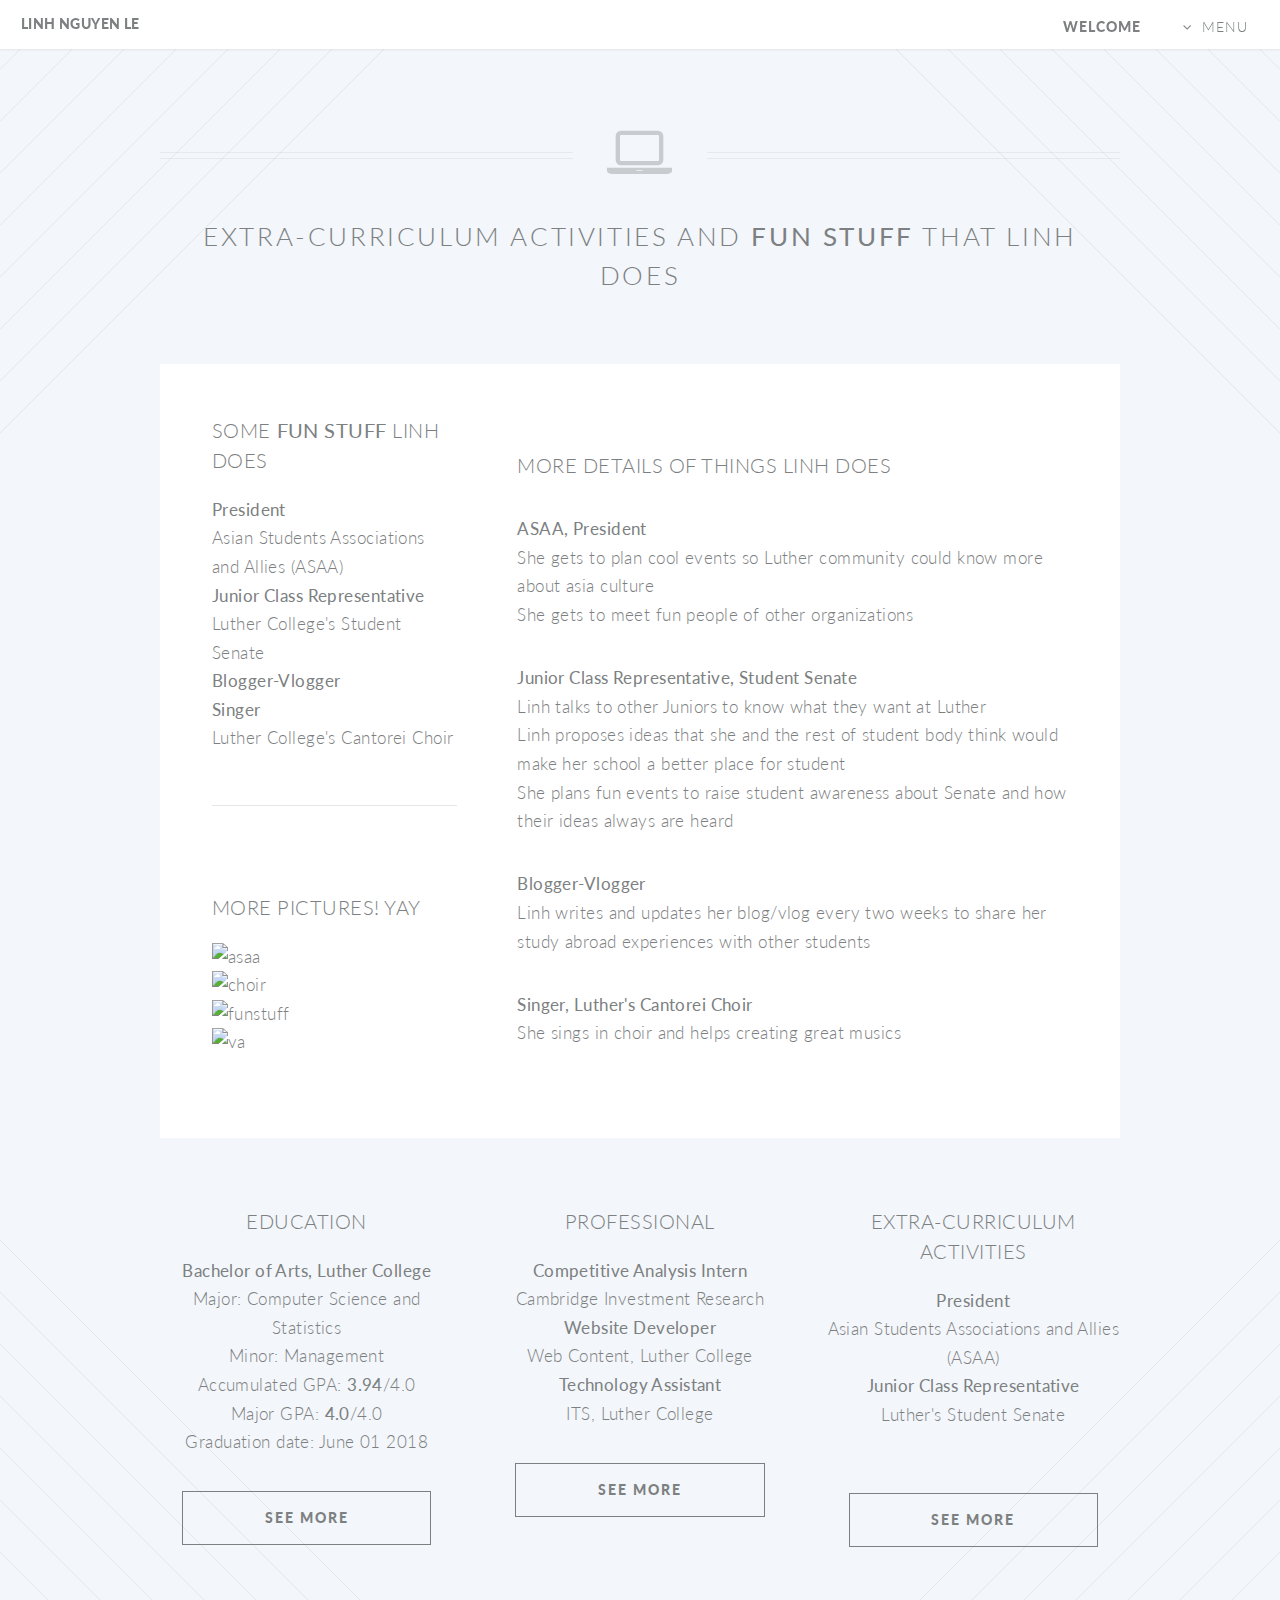
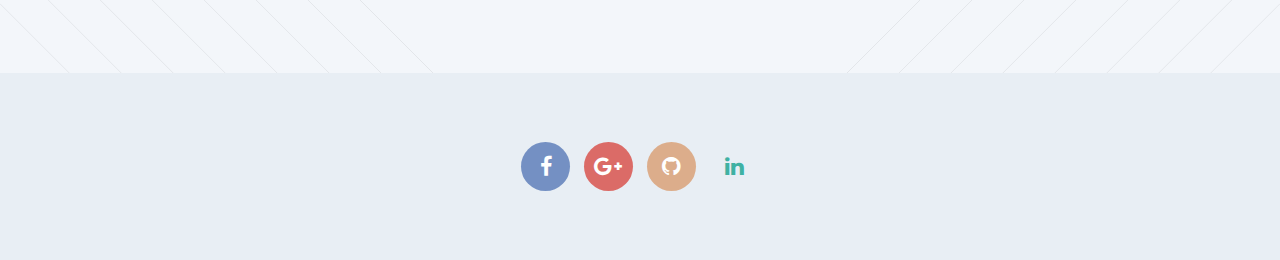
==== commit f8d7460e: "footer" ====
--- a/activities.html
+++ b/activities.html
@@ -228,16 +228,18 @@
 				<footer id="footer">
 
 					<ul class="icons">
-						<li><a href="#" class="icon circle fa-twitter"><span class="label">Twitter</span></a></li>
-						<li><a href="#" class="icon circle fa-facebook"><span class="label">Facebook</span></a></li>
-						<li><a href="#" class="icon circle fa-google-plus"><span class="label">Google+</span></a></li>
-						<li><a href="#" class="icon circle fa-github"><span class="label">Github</span></a></li>
-						<li><a href="#" class="icon circle fa-dribbble"><span class="label">Dribbble</span></a></li>
+						<!-- <li><a href="#" class="icon circle fa-twitter"><span class="label">Twitter</span></a></li> -->
+						<li><a href="https://www.facebook.com/linhct250996" class="icon circle fa-facebook"><span class="label">Facebook</span></a></li>
+						<li><a href="mailto:nguyli03@luther.edu" class="icon circle fa-google-plus"><span class="label">Google+</span></a></li>
+						<li><a href="https://github.com/nguyli03" class="icon circle fa-github"><span class="label">Github</span></a></li>
+						<!-- <li><a href="#" class="icon circle fa-dribbble"><span class="label">Dribbble</span></a></li> -->
+						<li><a href="https://www.linkedin.com/in/linhnguyenlt" class="icon circle fa-linkedin"><span class="label">LinkedIn</span></a></li>
+						<!-- <li><a href="mailto:nguyli03@luther.edu" class="icon fa-envelope-o"><span class="label">Email</span></a></li> -->
 					</ul>
 
-					<ul class="copyright">
+					<!-- <ul class="copyright">
 						<li>&copy; Untitled</li><li>Design: <a href="http://html5up.net">HTML5 UP</a></li>
-					</ul>
+					</ul> -->
 
 				</footer>
 
